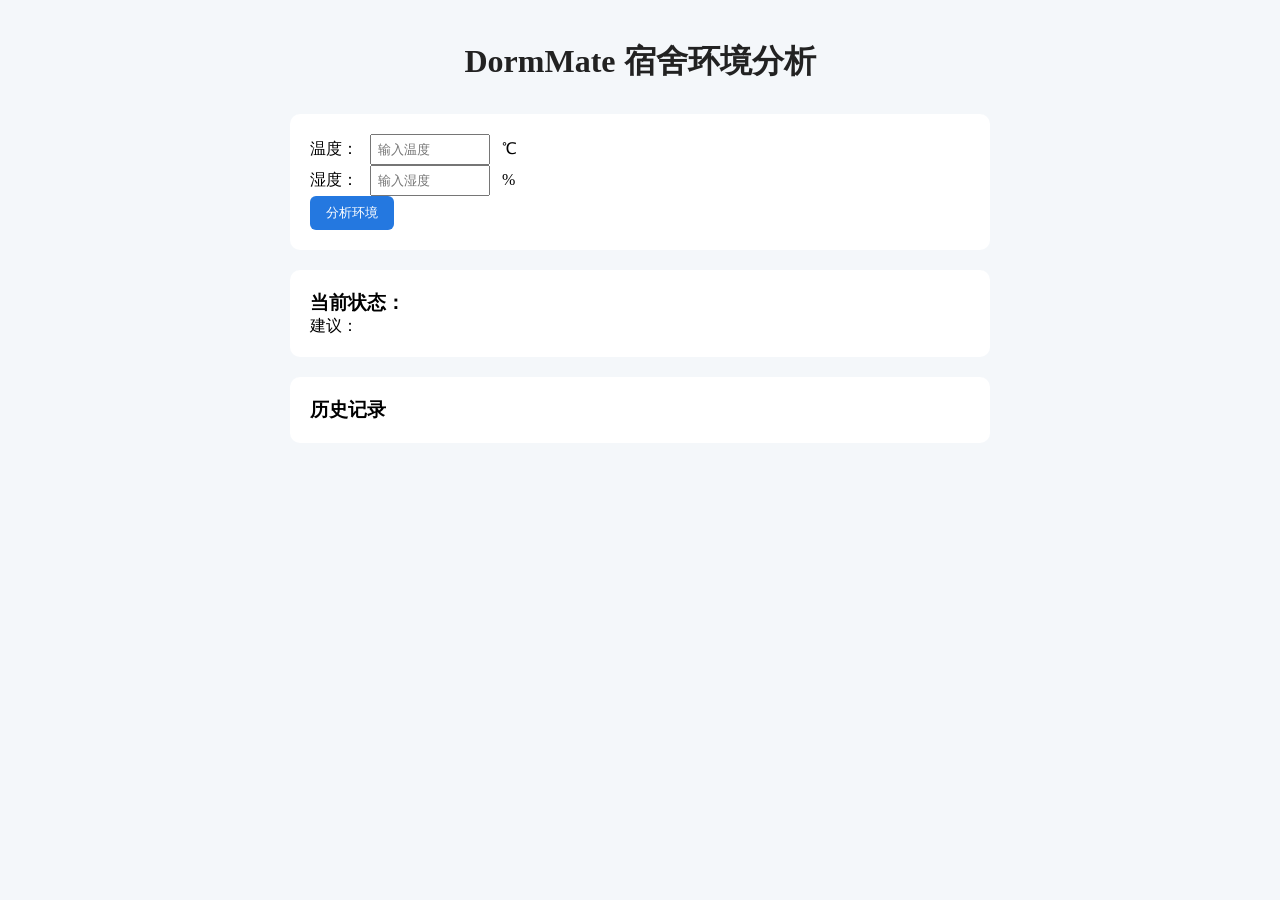
==== web/index.html @ 007bbdbd "M1:完成网页基础框架" ====
<!DOCTYPE html>
<html lang="zh-CN">
<head>
    <meta charset="UTF-8">
    <title>DormMate 宿舍环境分析</title>
    <link rel="stylesheet" href="style.css">
</head>
<body>
    <div class="container">
        <h1>DormMate 宿舍环境分析</h1>
        <div class="input-area">
            <div>
                <label>温度：</label>
                <input type="text" id="tempInput" placeholder="输入温度">
                <span>℃</span>
            </div>
            <div>
                <label>湿度：</label>
                <input type="text" id="humInput" placeholder="输入湿度">
                <span>%</span>
            </div>
            <button id="analyseBtn">分析环境</button>
        </div>

        <div class="result-area">
            <h3>当前状态：<span id="statusText"></span></h3>
            <p>建议：<span id="adviceText"></span></p>
        </div>

        <div class="history-area">
            <h3>历史记录</h3>
            <div id="historyList"></div>
        </div>
    </div>
    <script src="script.js"></script>
</body>
</html>
---- web/style.css ----
*{
    margin:0;
    padding:0;
    box-sizing:border-box;
}
body{
    background-color:#f4f7fa;
    font-family:"微软雅黑";
}
.container{
    width:90%;
    max-width:700px;
    margin:40px auto;
}
h1{
    text-align:center;
    margin-bottom:30px;
    color:#222;
}
.input-area{
    background:#fff;
    padding:20px;
    border-radius:10px;
    margin-bottom:20px;
}
input{
    padding:6px;
    margin:0 8px;
    width:120px;
}
#analyseBtn{
    padding:8px 16px;
    background:#2478e0;
    color:white;
    border:none;
    border-radius:6px;
    cursor:pointer;
}
.result-area{
    background:#fff;
    padding:20px;
    border-radius:10px;
    margin-bottom:20px;
}
.history-area{
    background:#fff;
    padding:20px;
    border-radius:10px;
}
.history-item{
    margin: 10px 0;
    padding: 12px 14px;
    background-color: #f0f6ff;
    border-radius: 8px;
    border-left: 4px solid #4a90e2;
    box-shadow: 0 1px 3px rgba(0, 0, 0, 0.08);
}
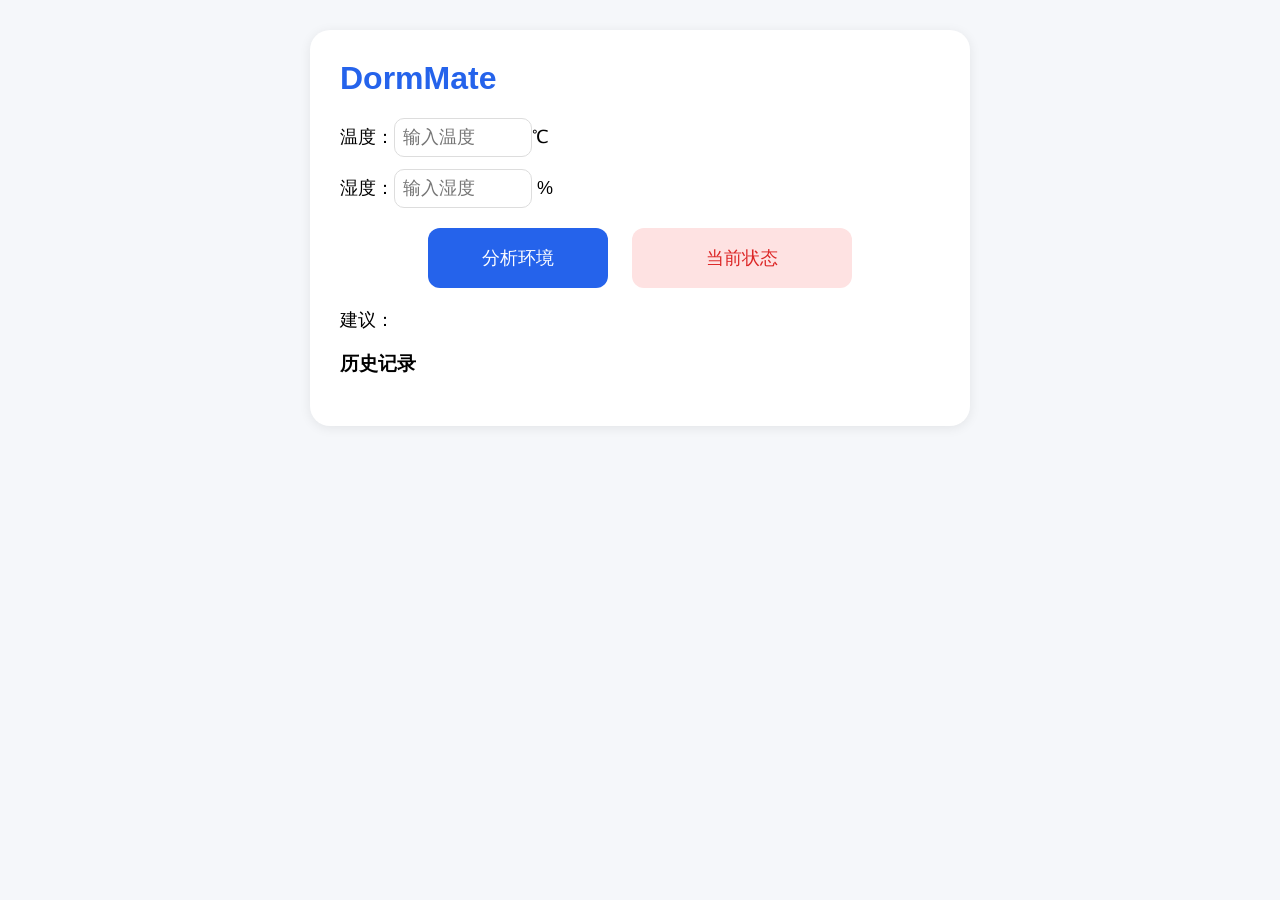
==== commit 85f6a7c4: "M1改完第二版" ====
--- a/web/index.html
+++ b/web/index.html
@@ -2,36 +2,35 @@
 <html lang="zh-CN">
 <head>
     <meta charset="UTF-8">
-    <title>DormMate 宿舍环境分析</title>
+    <title>DormMate</title>
+    <!-- 引入外部css -->
     <link rel="stylesheet" href="style.css">
 </head>
 <body>
-    <div class="container">
-        <h1>DormMate 宿舍环境分析</h1>
-        <div class="input-area">
-            <div>
-                <label>温度：</label>
-                <input type="text" id="tempInput" placeholder="输入温度">
-                <span>℃</span>
-            </div>
-            <div>
-                <label>湿度：</label>
-                <input type="text" id="humInput" placeholder="输入湿度">
-                <span>%</span>
-            </div>
-            <button id="analyseBtn">分析环境</button>
+    <div class="card">
+        <h1>DormMate</h1>
+
+        <div class="line-item">
+            温度：<input type="text" id="tempInput" placeholder="输入温度">℃
+        </div>
+        <div class="line-item">
+            湿度：<input type="text" id="humInput" placeholder="输入湿度"> %
         </div>
 
-        <div class="result-area">
-            <h3>当前状态：<span id="statusText"></span></h3>
-            <p>建议：<span id="adviceText"></span></p>
+        <div class="action-row">
+            <button id="analyseBtn">分析环境</button>
+            <span class="status-box" id="statusText">当前状态</span>
         </div>
 
-        <div class="history-area">
-            <h3>历史记录</h3>
-            <div id="historyList"></div>
+        <div style="font-size:18px;margin:10px 0;">
+            建议：<span id="adviceText"></span>
         </div>
+
+        <h3>历史记录</h3>
+        <div id="historyList"></div>
     </div>
+
+    <!-- 引入外部js -->
     <script src="script.js"></script>
 </body>
-</html>    +</html>
--- a/web/style.css
+++ b/web/style.css
@@ -1,51 +1,47 @@
-*{
-    margin:0;
-    padding:0;
-    box-sizing:border-box;
+body {
+    background-color: #f5f7fa;
+    font-family: "Microsoft Yahei", sans-serif;
 }
-body{
-    background-color:#f4f7fa;
-    font-family:"微软雅黑";
+/* 外层白色卡片，核心！ */
+.card {
+    background: #ffffff;
+    border-radius: 20px;
+    padding: 30px;
+    max-width: 600px;
+    margin: 30px auto;
+    box-shadow: 0 2px 12px rgba(0,0,0,0.08);
 }
-.container{
-    width:90%;
-    max-width:700px;
-    margin:40px auto;
+h1 {
+    color: #2563eb;
+    margin-top:0;
 }
-h1{
-    text-align:center;
-    margin-bottom:30px;
-    color:#222;
-}
-.input-area{
-    background:#fff;
-    padding:20px;
-    border-radius:10px;
-    margin-bottom:20px;
+.line-item{
+    margin:12px 0;
+    font-size:18px;
 }
 input{
-    padding:6px;
-    margin:0 8px;
+    padding:8px;
+    border-radius:10px;
+    border:1px solid #ddd;
+    font-size:18px;
     width:120px;
 }
-#analyseBtn{
-    padding:8px 16px;
-    background:#2478e0;
+button{
+    background:#2563eb;
     color:white;
     border:none;
-    border-radius:6px;
+    padding:10px 24px;
+    border-radius:12px;
+    font-size:18px;
     cursor:pointer;
 }
-.result-area{
-    background:#fff;
-    padding:20px;
-    border-radius:10px;
-    margin-bottom:20px;
-}
-.history-area{
-    background:#fff;
-    padding:20px;
-    border-radius:10px;
+.status-box{
+    background:#fee2e2;
+    color:#dc2626;
+    padding:10px 20px;
+    border-radius:12px;
+    display:inline-block;
+    font-size:18px;
 }
 .history-item{
     margin: 10px 0;
@@ -55,3 +51,25 @@
     border-left: 4px solid #4a90e2;
     box-shadow: 0 1px 3px rgba(0, 0, 0, 0.08);
 }
+.action-row {
+    display: flex;
+    justify-content: center;
+    align-items: center;
+    gap: 24px;
+    margin: 20px 0;
+}
+
+.action-row button,
+.action-row .status-box {
+    width: 180px;       /* 两个框统一固定宽度，可改 160/180/200 */
+    text-align: center; /* 文字居中 */
+    line-height: 40px;  /* 高度对齐按钮 */
+}
+
+.status-box{
+    display: inline-block;  /* 关键：span行内元素转块，才能设置宽度 */
+    background:#fee2e2;
+    color:#dc2626;
+    border-radius:12px;
+    font-size:18px;
+}
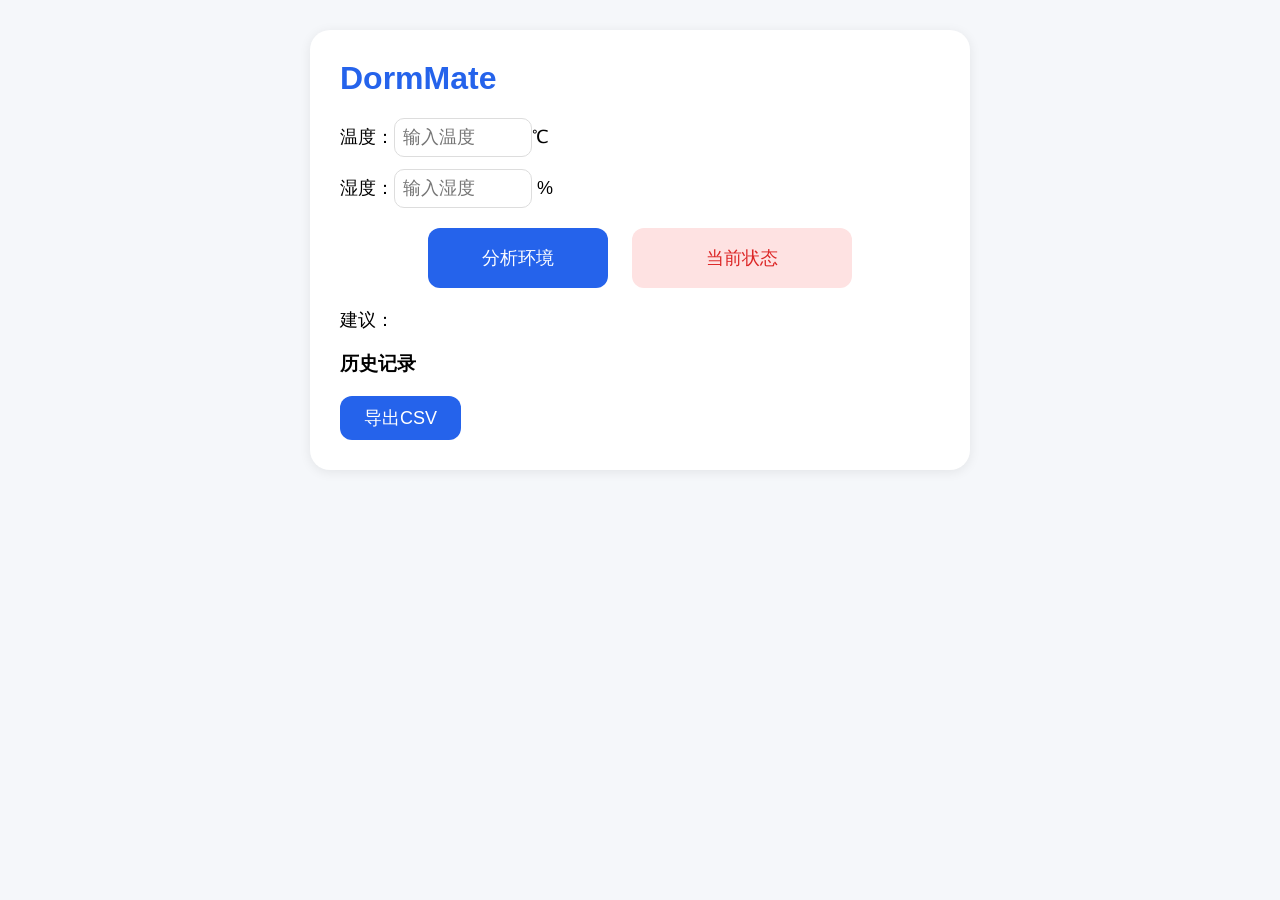
==== commit 82e113ef: "M1第三版，加了CSV" ====
--- a/web/index.html
+++ b/web/index.html
@@ -28,6 +28,7 @@
 
         <h3>历史记录</h3>
         <div id="historyList"></div>
+        <button id="exportCsvBtn">导出CSV</button>
     </div>
 
     <!-- 引入外部js -->
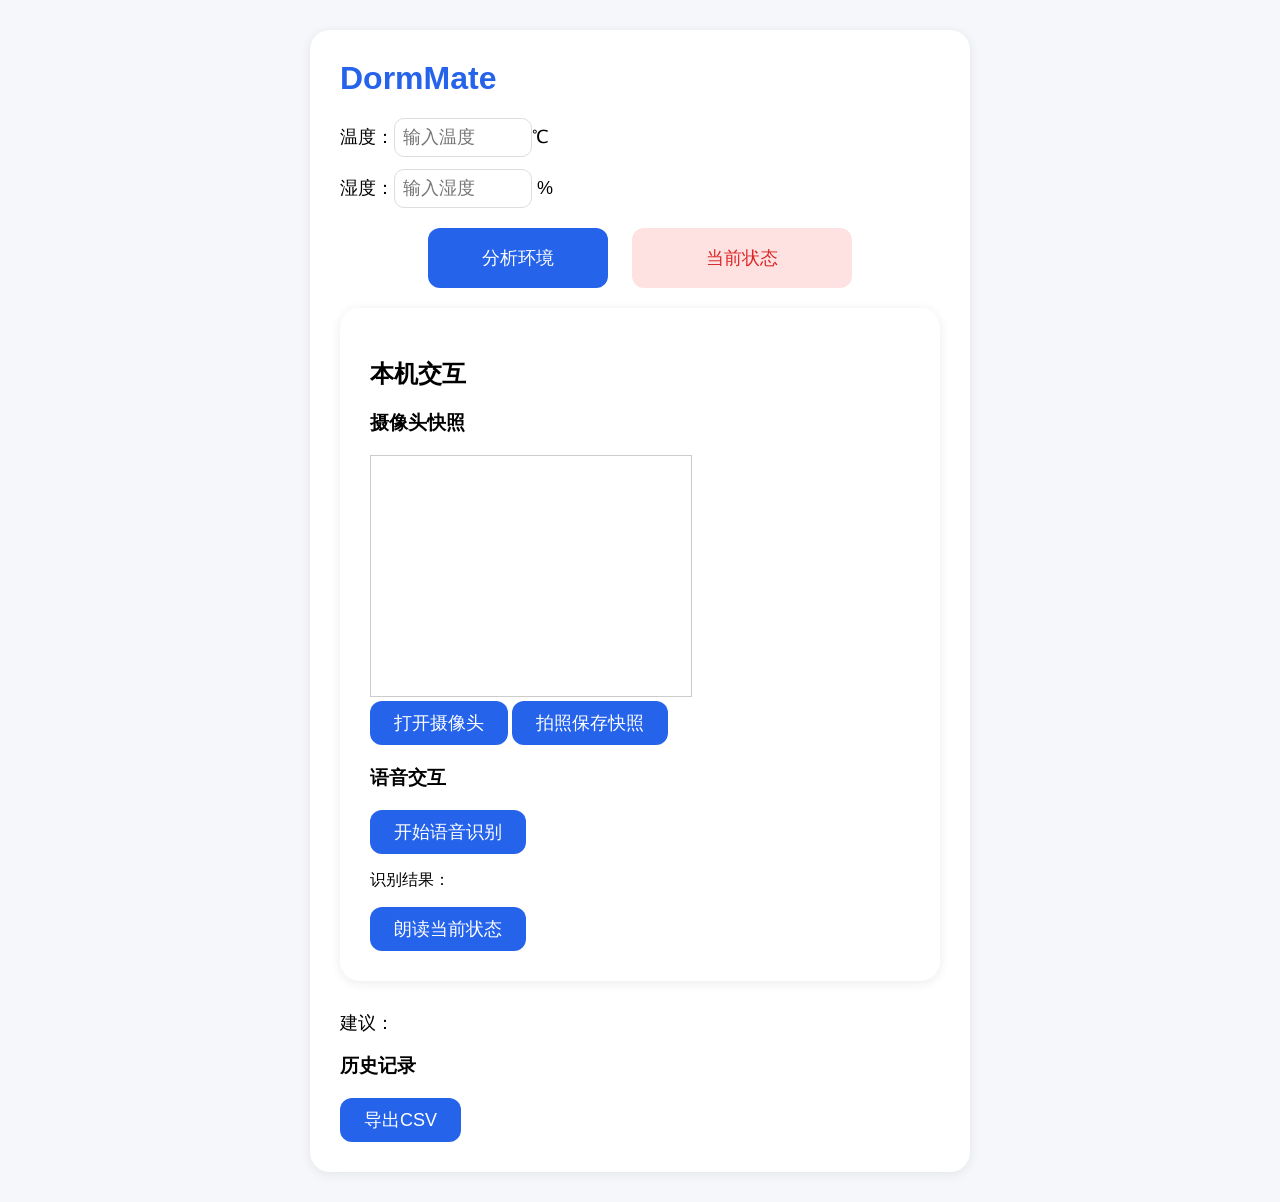
==== commit ac2517c7: "M3-1：本机交互、摄像头拍照、TTS余音播报、ASR语音识别" ====
--- a/web/index.html
+++ b/web/index.html
@@ -22,6 +22,28 @@
             <span class="status-box" id="statusText">当前状态</span>
         </div>
 
+        <!-- ========== M3 本机交互模块 ========== -->
+<div class="card" style="margin-top:20px;">
+    <h2>本机交互</h2>
+    <!-- Camera 摄像头拍照 -->
+    <div>
+        <h3>摄像头快照</h3>
+        <video id="video" width="320" height="240" autoplay playsinline  muted style="border:1px solid #ccc;"></video>
+        <canvas id="canvas" width="320" height="240" style="display:none;"></canvas>
+        <br>
+        <button id="openCameraBtn">打开摄像头</button>
+        <button id="takePhotoBtn">拍照保存快照</button>
+    </div>
+
+    <!-- ASR语音识别 + TTS语音朗读 -->
+    <div style="margin-top:20px;">
+        <h3>语音交互</h3>
+        <button id="startAsrBtn">开始语音识别</button>
+        <p>识别结果：<span id="asrResultText"></span></p>
+        <button id="ttsReadBtn">朗读当前状态</button>
+    </div>
+</div>
+
         <div style="font-size:18px;margin:10px 0;">
             建议：<span id="adviceText"></span>
         </div>
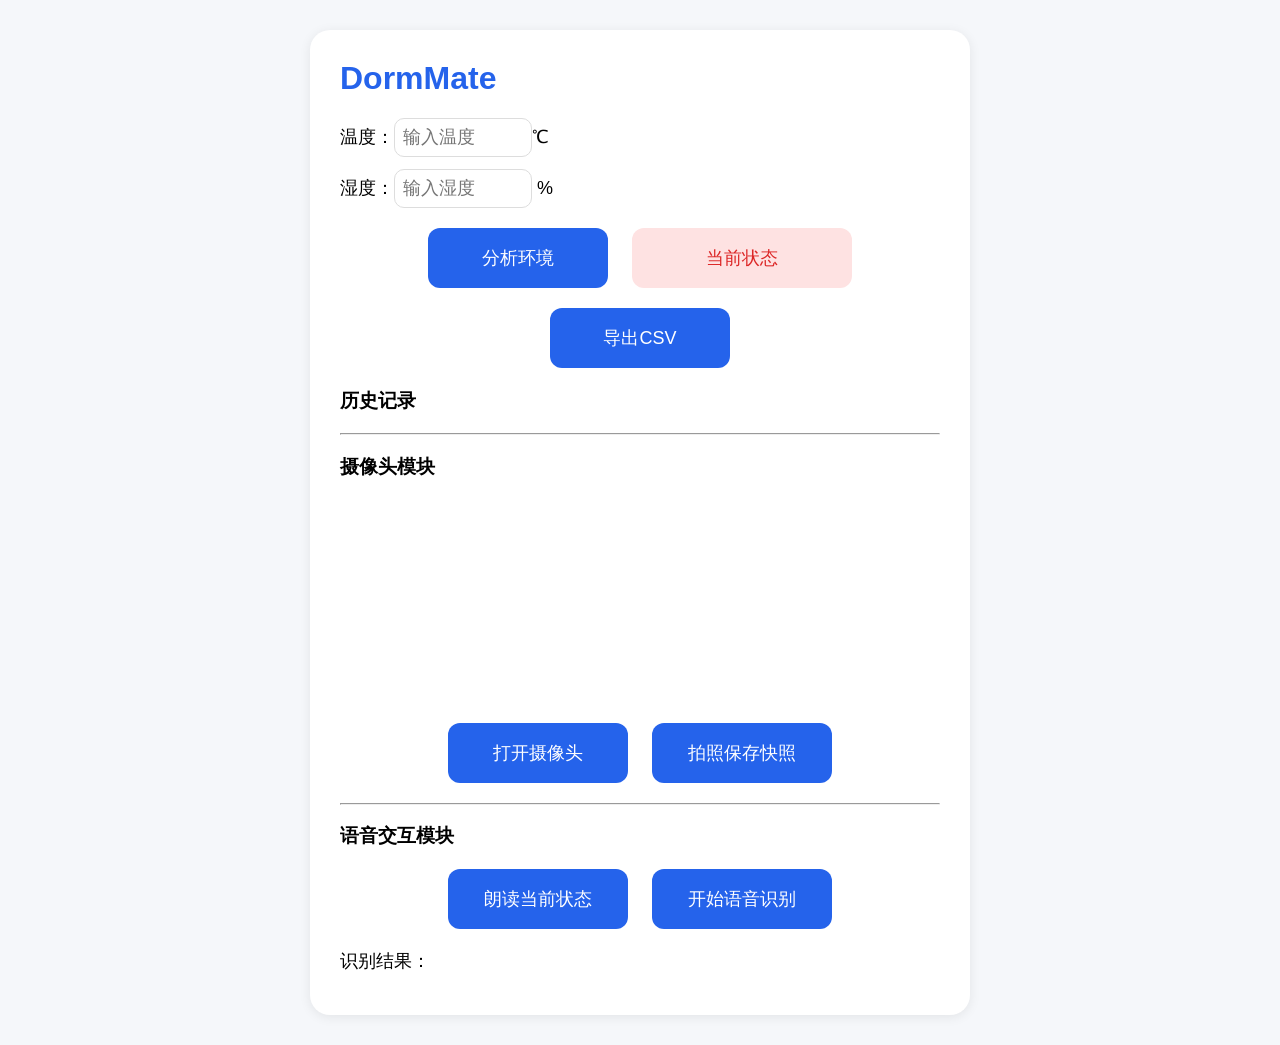
==== commit b20563ee: "M3-2新增固定识别功能" ====
--- a/web/index.html
+++ b/web/index.html
@@ -21,39 +21,38 @@
             <button id="analyseBtn">分析环境</button>
             <span class="status-box" id="statusText">当前状态</span>
         </div>
+        <div class="line-item">
+            <span id="adviceText"></span>
+        </div>
 
-        <!-- ========== M3 本机交互模块 ========== -->
-<div class="card" style="margin-top:20px;">
-    <h2>本机交互</h2>
-    <!-- Camera 摄像头拍照 -->
-    <div>
-        <h3>摄像头快照</h3>
-        <video id="video" width="320" height="240" autoplay playsinline  muted style="border:1px solid #ccc;"></video>
-        <canvas id="canvas" width="320" height="240" style="display:none;"></canvas>
-        <br>
-        <button id="openCameraBtn">打开摄像头</button>
-        <button id="takePhotoBtn">拍照保存快照</button>
-    </div>
-
-    <!-- ASR语音识别 + TTS语音朗读 -->
-    <div style="margin-top:20px;">
-        <h3>语音交互</h3>
-        <button id="startAsrBtn">开始语音识别</button>
-        <p>识别结果：<span id="asrResultText"></span></p>
-        <button id="ttsReadBtn">朗读当前状态</button>
-    </div>
-</div>
-
-        <div style="font-size:18px;margin:10px 0;">
-            建议：<span id="adviceText"></span>
+        <div class="action-row">
+            <button onclick="exportCSV()">导出CSV</button>
         </div>
 
         <h3>历史记录</h3>
         <div id="historyList"></div>
-        <button id="exportCsvBtn">导出CSV</button>
+
+        <hr>
+        <h3>摄像头模块</h3>
+        <video id="video" autoplay playsinline width="400"></video>
+        <canvas id="canvas" style="display:none;"></canvas>
+        <div class="action-row">
+            <button id="openCamBtn">打开摄像头</button>
+            <button id="takePhotoBtn">拍照保存快照</button>
+        </div>
+
+        <hr>
+        <h3>语音交互模块</h3>
+        <div class="action-row">
+            <button id="ttsBtn">朗读当前状态</button>
+            <button id="startAsrBtn">开始语音识别</button>
+        </div>
+        <div class="line-item">
+            识别结果：<span id="asrResultText"></span>
+        </div>
     </div>
 
-    <!-- 引入外部js -->
+    <!-- 引入js文件 -->
     <script src="script.js"></script>
 </body>
-</html>+</html>
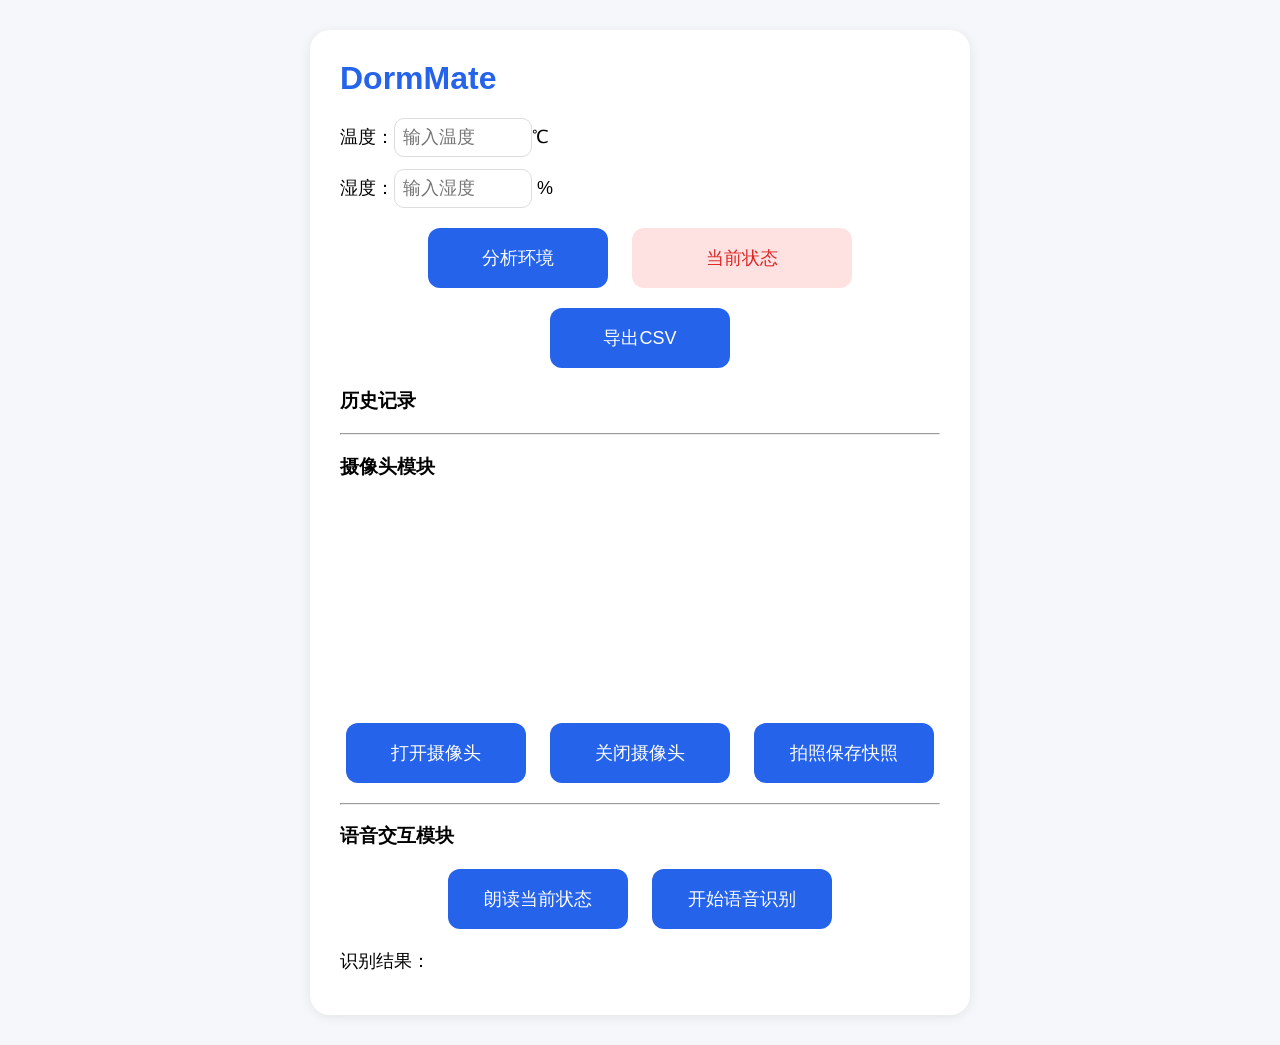
==== commit 9d774430: "M3-3新增关闭摄像头+语音识别" ====
--- a/web/index.html
+++ b/web/index.html
@@ -38,6 +38,7 @@
         <canvas id="canvas" style="display:none;"></canvas>
         <div class="action-row">
             <button id="openCamBtn">打开摄像头</button>
+            <button id="closeCamBtn">关闭摄像头</button>
             <button id="takePhotoBtn">拍照保存快照</button>
         </div>
 
--- a/web/style.css
+++ b/web/style.css
@@ -72,4 +72,12 @@
     color:#dc2626;
     border-radius:12px;
     font-size:18px;
+}
+
+.history-item{
+    background: #b8d9f9;
+    border-left: 4px solid #296eee;
+    padding: 8px 12px ;
+    margin: 6px 0;
+    border-radius: 4px;
 }
